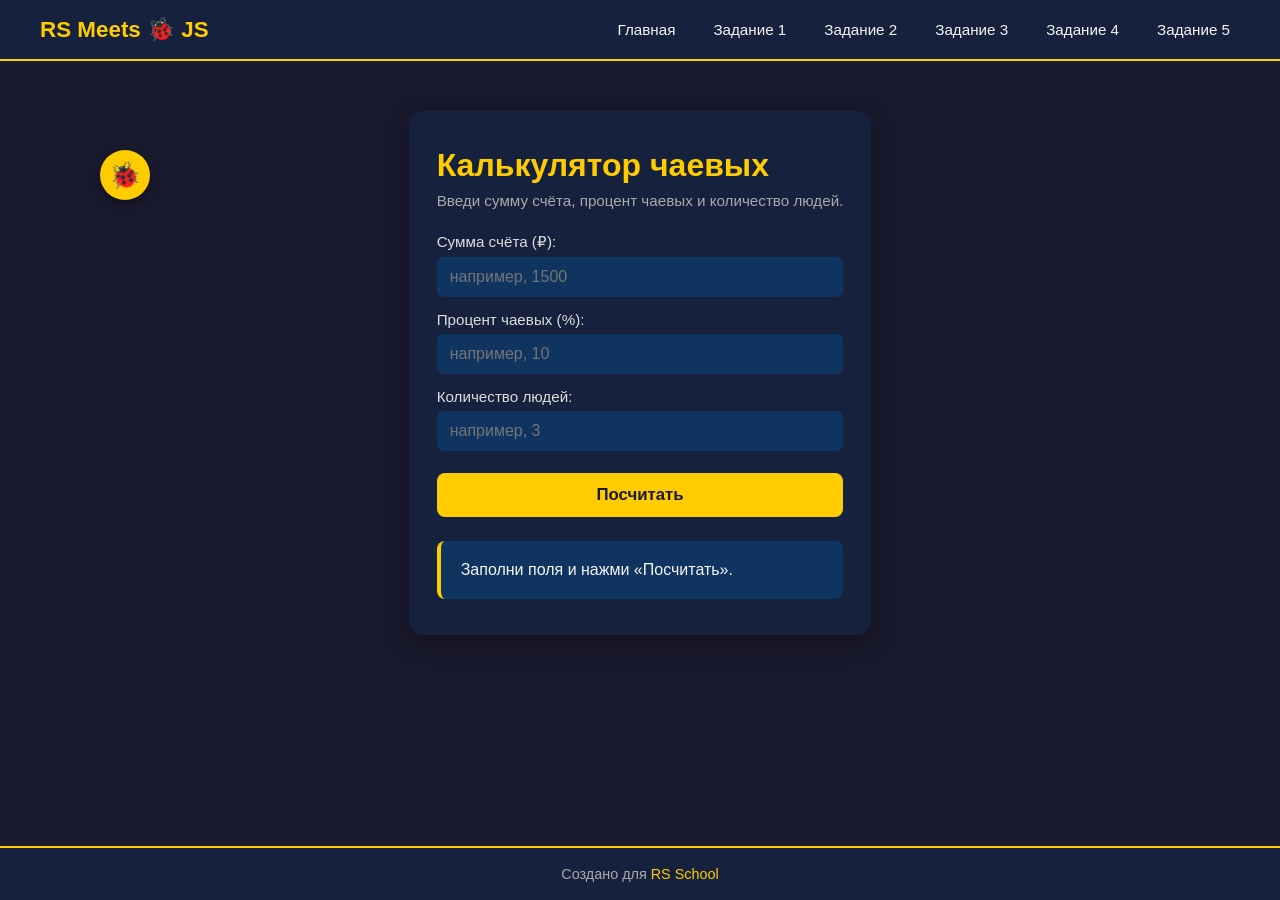
==== 2/index.html @ 25969cc7 "feat: Implement tip calculator with HTML structure, CSS styling, and JavaScript functionality" ====
<!DOCTYPE html>
<html lang="ru">
<head>
  <meta charset="UTF-8">
  <meta name="viewport" content="width=device-width, initial-scale=1.0">
  <title>Задание 2 — Калькулятор чаевых</title>
  <link rel="icon" href="data:image/svg+xml,<svg xmlns=%22http://www.w3.org/2000/svg%22 viewBox=%220 0 100 100%22><text y=%22.9em%22 font-size=%2290%22>🐞</text></svg>">
  <link rel="stylesheet" href="../header.css">
  <link rel="stylesheet" href="../hint.css">
  <link rel="stylesheet" href="styles.css">
</head>
<body>
  <header class="header">
    <nav class="nav">
      <a href="../index.html" class="nav-logo">RS Meets 🐞 JS</a>
      <ul class="nav-links">
        <li><a href="../index.html">Главная</a></li>
        <li><a href="../1/index.html">Задание 1</a></li>
        <li><a href="../2/index.html">Задание 2</a></li>
        <li><a href="../3/index.html">Задание 3</a></li>
        <li><a href="../4/index.html">Задание 4</a></li>
        <li><a href="../5/index.html">Задание 5</a></li>
      </ul>
    </nav>
  </header>

  <main class="tip-app">
    <h1>Калькулятор чаевых</h1>
    <p class="subtitle">Введи сумму счёта, процент чаевых и количество людей.</p>

    <form class="tip-form" id="form">
      <label>
        Сумма счёта (₽):
        <input type="number" id="bill" placeholder="например, 1500" />
      </label>
      <label>
        Процент чаевых (%):
        <input type="number" id="tip" placeholder="например, 10" />
      </label>
      <label>
        Количество людей:
        <input type="number" id="people" placeholder="например, 3" />
      </label>
      <button type="button" id="calc">Посчитать</button>
    </form>

    <div class="tip-result" id="result">
      <p>Заполни поля и нажми «Посчитать».</p>
    </div>
  </main>

  <div class="hint-bug">
    <div class="hint-bug-icon">🐞</div>
    <div class="hint-bug-tooltip">
      <h3>Баги на этой странице (5):</h3>
      <ol>
        <li>Кнопка «Посчитать» вообще не запускает расчёт — обработчик навешен не на ту кнопку.</li>
        <li>Введённые числа склеиваются как строки (1500 + 10 = «150010»). Должна работать арифметика.</li>
        <li>Сумма чаевых получается в 100 раз больше нужного — забыто деление процента на 100.</li>
        <li>При пустых полях результат выводит «NaN» — должно появляться сообщение «Заполните все поля корректно».</li>
        <li>Итог «на человека» считает неверно: делит на сумму чаевых, а не на количество людей.</li>
      </ol>
    </div>
  </div>

  <footer class="footer">
    <p>Создано для <a href="https://rs.school" target="_blank">RS School</a></p>
  </footer>

  <script src="script.js"></script>
</body>
</html>
---- header.css ----
* {
  margin: 0;
  padding: 0;
  box-sizing: border-box;
}

body {
  font-family: 'Segoe UI', Tahoma, Geneva, Verdana, sans-serif;
  display: flex;
  flex-direction: column;
  min-height: 100vh;
  color: #f5f5f5;
}

.header {
  background: #16213e;
  border-bottom: 2px solid #ffcc00;
  padding: 16px 32px;
}

.nav {
  display: flex;
  justify-content: space-between;
  align-items: center;
  max-width: 1200px;
  margin: 0 auto;
}

.nav-logo {
  color: #ffcc00;
  font-size: 1.4rem;
  font-weight: bold;
  text-decoration: none;
}

.nav-links {
  display: flex;
  gap: 18px;
  list-style: none;
}

.nav-links a {
  color: #f5f5f5;
  text-decoration: none;
  font-size: 0.95rem;
  padding: 6px 10px;
  border-radius: 6px;
  transition: background 0.2s;
}

.nav-links a:hover {
  background: #0f3460;
  color: #ffcc00;
}

.footer {
  margin-top: auto;
  background: #16213e;
  border-top: 2px solid #ffcc00;
  padding: 18px 32px;
  text-align: center;
  color: #aaa;
  font-size: 0.9rem;
}

.footer a {
  color: #ffcc00;
  text-decoration: none;
}

.footer a:hover {
  text-decoration: underline;
}
---- hint.css ----
.hint-bug {
  position: fixed;
  top: 150px;
  left: 100px;
  z-index: 1000;
}

.hint-bug-icon {
  width: 50px;
  height: 50px;
  background: #ffcc00;
  border-radius: 50%;
  display: flex;
  align-items: center;
  justify-content: center;
  font-size: 1.6rem;
  cursor: help;
  box-shadow: 0 4px 12px rgba(0, 0, 0, 0.4);
  transition: transform 0.2s;
}

.hint-bug-icon:hover {
  transform: scale(1.1);
}

.hint-bug-tooltip {
  position: absolute;
  top: 60px;
  left: 0;
  width: 280px;
  background: #16213e;
  border: 2px solid #ffcc00;
  border-radius: 10px;
  padding: 16px;
  color: #f5f5f5;
  font-size: 0.9rem;
  opacity: 0;
  pointer-events: none;
  transition: opacity 0.25s;
  box-shadow: 0 8px 24px rgba(0, 0, 0, 0.5);
}

.hint-bug:hover .hint-bug-tooltip {
  opacity: 1;
  pointer-events: auto;
}

.hint-bug-tooltip h3 {
  color: #ffcc00;
  font-size: 1rem;
  margin-bottom: 10px;
}

.hint-bug-tooltip ol {
  padding-left: 20px;
  line-height: 1.5;
}

.hint-bug-tooltip li {
  margin-bottom: 6px;
}
---- 2/styles.css ----
body {
  background: #1a1a2e;
}

.tip-app {
  max-width: 520px;
  margin: 50px auto;
  padding: 36px 28px;
  background: #16213e;
  border-radius: 14px;
  box-shadow: 0 8px 24px rgba(0, 0, 0, 0.4);
}

.tip-app h1 {
  color: #ffcc00;
  margin-bottom: 8px;
}

.subtitle {
  color: #aaa;
  margin-bottom: 24px;
  font-size: 0.95rem;
}

.tip-form {
  display: flex;
  flex-direction: column;
  gap: 14px;
  margin-bottom: 24px;
}

.tip-form label {
  display: flex;
  flex-direction: column;
  color: #ddd;
  font-size: 0.95rem;
  gap: 6px;
}

.tip-form input {
  padding: 10px 12px;
  border-radius: 6px;
  border: 1px solid #0f3460;
  background: #0f3460;
  color: #f5f5f5;
  font-size: 1rem;
}

.tip-form input:focus {
  outline: 2px solid #ffcc00;
}

.tip-form button {
  margin-top: 8px;
  background: #ffcc00;
  color: #1a1a2e;
  border: none;
  border-radius: 8px;
  padding: 12px;
  font-size: 1.05rem;
  font-weight: bold;
  cursor: pointer;
  transition: background 0.2s;
}

.tip-form button:hover {
  background: #ffd633;
}

.tip-result {
  background: #0f3460;
  border-left: 4px solid #ffcc00;
  border-radius: 8px;
  padding: 16px 20px;
  color: #f5f5f5;
  line-height: 1.6;
}

.tip-result strong {
  color: #ffcc00;
}
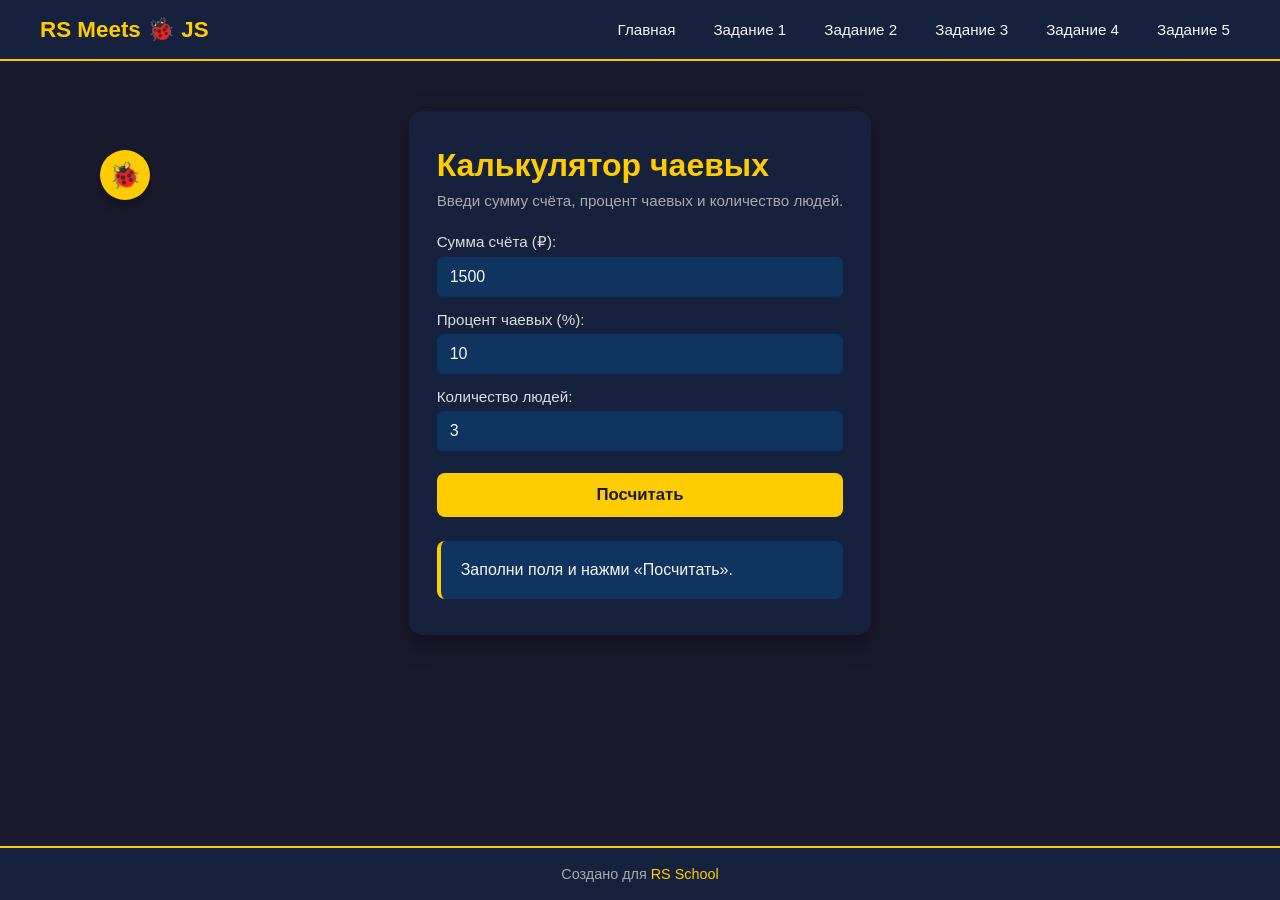
==== commit 1c49f616: "fix: Set default values for input fields in the tip calculator form Co-authored-by: Copilot <copilot" ====
--- a/2/index.html
+++ b/2/index.html
@@ -31,15 +31,15 @@
     <form class="tip-form" id="form">
       <label>
         Сумма счёта (₽):
-        <input type="number" id="bill" placeholder="например, 1500" />
+        <input type="number" id="bill" placeholder="например, 1500" value="1500" />
       </label>
       <label>
         Процент чаевых (%):
-        <input type="number" id="tip" placeholder="например, 10" />
+        <input type="number" id="tip" placeholder="например, 10" value="10" />
       </label>
       <label>
         Количество людей:
-        <input type="number" id="people" placeholder="например, 3" />
+        <input type="number" id="people" placeholder="например, 3" value="3" />
       </label>
       <button type="button" id="calc">Посчитать</button>
     </form>
@@ -54,11 +54,11 @@
     <div class="hint-bug-tooltip">
       <h3>Баги на этой странице (5):</h3>
       <ol>
-        <li>Кнопка «Посчитать» вообще не запускает расчёт — обработчик навешен не на ту кнопку.</li>
-        <li>Введённые числа склеиваются как строки (1500 + 10 = «150010»). Должна работать арифметика.</li>
-        <li>Сумма чаевых получается в 100 раз больше нужного — забыто деление процента на 100.</li>
-        <li>При пустых полях результат выводит «NaN» — должно появляться сообщение «Заполните все поля корректно».</li>
-        <li>Итог «на человека» считает неверно: делит на сумму чаевых, а не на количество людей.</li>
+        <li>Кнопка «Посчитать» вообще не запускает расчёт.</li>
+        <li>С числами из полей что-то не так — результат неверный.</li>
+        <li>Сумма чаевых получается неправильной.</li>
+        <li>При пустых полях что-то выводится вместо сообщения об ошибке.</li>
+        <li>Итог «на человека» считает неверно.</li>
       </ol>
     </div>
   </div>
